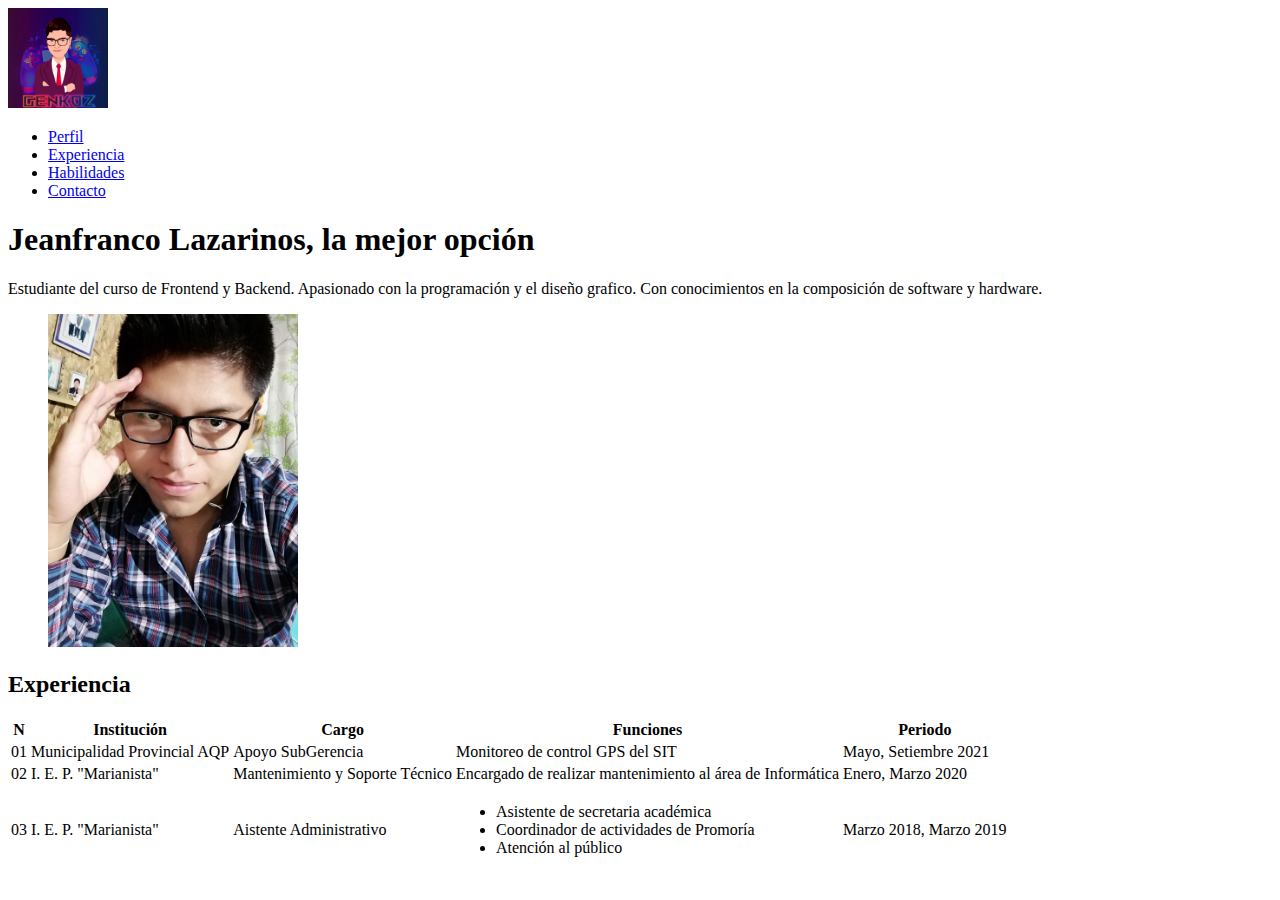
==== semana-1/pagina-personal/index.html @ abd568f0 "s2.6 Ingresando experiencias laborales" ====
<!DOCTYPE html>
<html lang="en">
<head>
    <meta charset="UTF-8">
    <meta http-equiv="X-UA-Compatible" content="IE=edge">
    <meta name="viewport" content="width=device-width, initial-scale=1.0">
    <title>Página personal</title>
</head>
<body>
    <header>
        <nav>
          <a href="#">
            <img src="./img/logo.jpg" alt="Logo Elliot Garamendi" width="100px" />
          </a>
          <ul>
            <li><a href="#">Perfil</a></li>
            <li><a href="#">Experiencia</a></li>
            <li><a href="#">Habilidades</a></li>
            <li><a href="#">Contacto</a></li>
          </ul>
        </nav>
      </header>

      <main>
          <article>
            <div>
            <h1>Jeanfranco Lazarinos, la mejor opción</h1>
                <p>Estudiante del curso de Frontend y Backend. Apasionado con la programación y el diseño grafico. Con conocimientos en la composición de software y hardware. </p>
            </div>
                <figure>
                    <img src="img/yo.jpg" alt="Elliot Garamendi" width="250px" />
                </figure>
          </article>

          <section>
            <h2>Experiencia</h2>
            <table>
              <thead>
                <tr>
                  <th>N</th>
                  <th>Institución</th>
                  <th>Cargo</th>
                  <th>Funciones</th>
                  <th>Periodo</th>
                </tr>
              </thead>

              <tbody>
                <tr>
                    <td>01</td>
                    <td>Municipalidad Provincial AQP</td>
                    <td>Apoyo SubGerencia</td>
                    <td>Monitoreo de  control GPS del SIT</td>
                    <td>Mayo, Setiembre 2021</td>
                </tr>
                <tr>
                    <td>02</td>
                    <td>I. E. P. "Marianista"</td>
                    <td>Mantenimiento y Soporte Técnico</td>
                    <td>Encargado de realizar mantenimiento al área de Informática</td>
                    <td>Enero, Marzo 2020</td>
                </tr>
                <tr>
                    <td>03</td>
                    <td>I. E. P. "Marianista"</td>
                    <td>Aistente Administrativo</td>
                    <td>
                        <ul>
                            <li>Asistente de secretaria académica</li>
                            <li>Coordinador de actividades de Promoría</li>
                            <li>Atención al público</li>
                        </ul>
                    </td>
                    <td>Marzo 2018, Marzo 2019</td>
                </tr>
              </tbody>
            </table>
      </main>
      
</body>
</html>
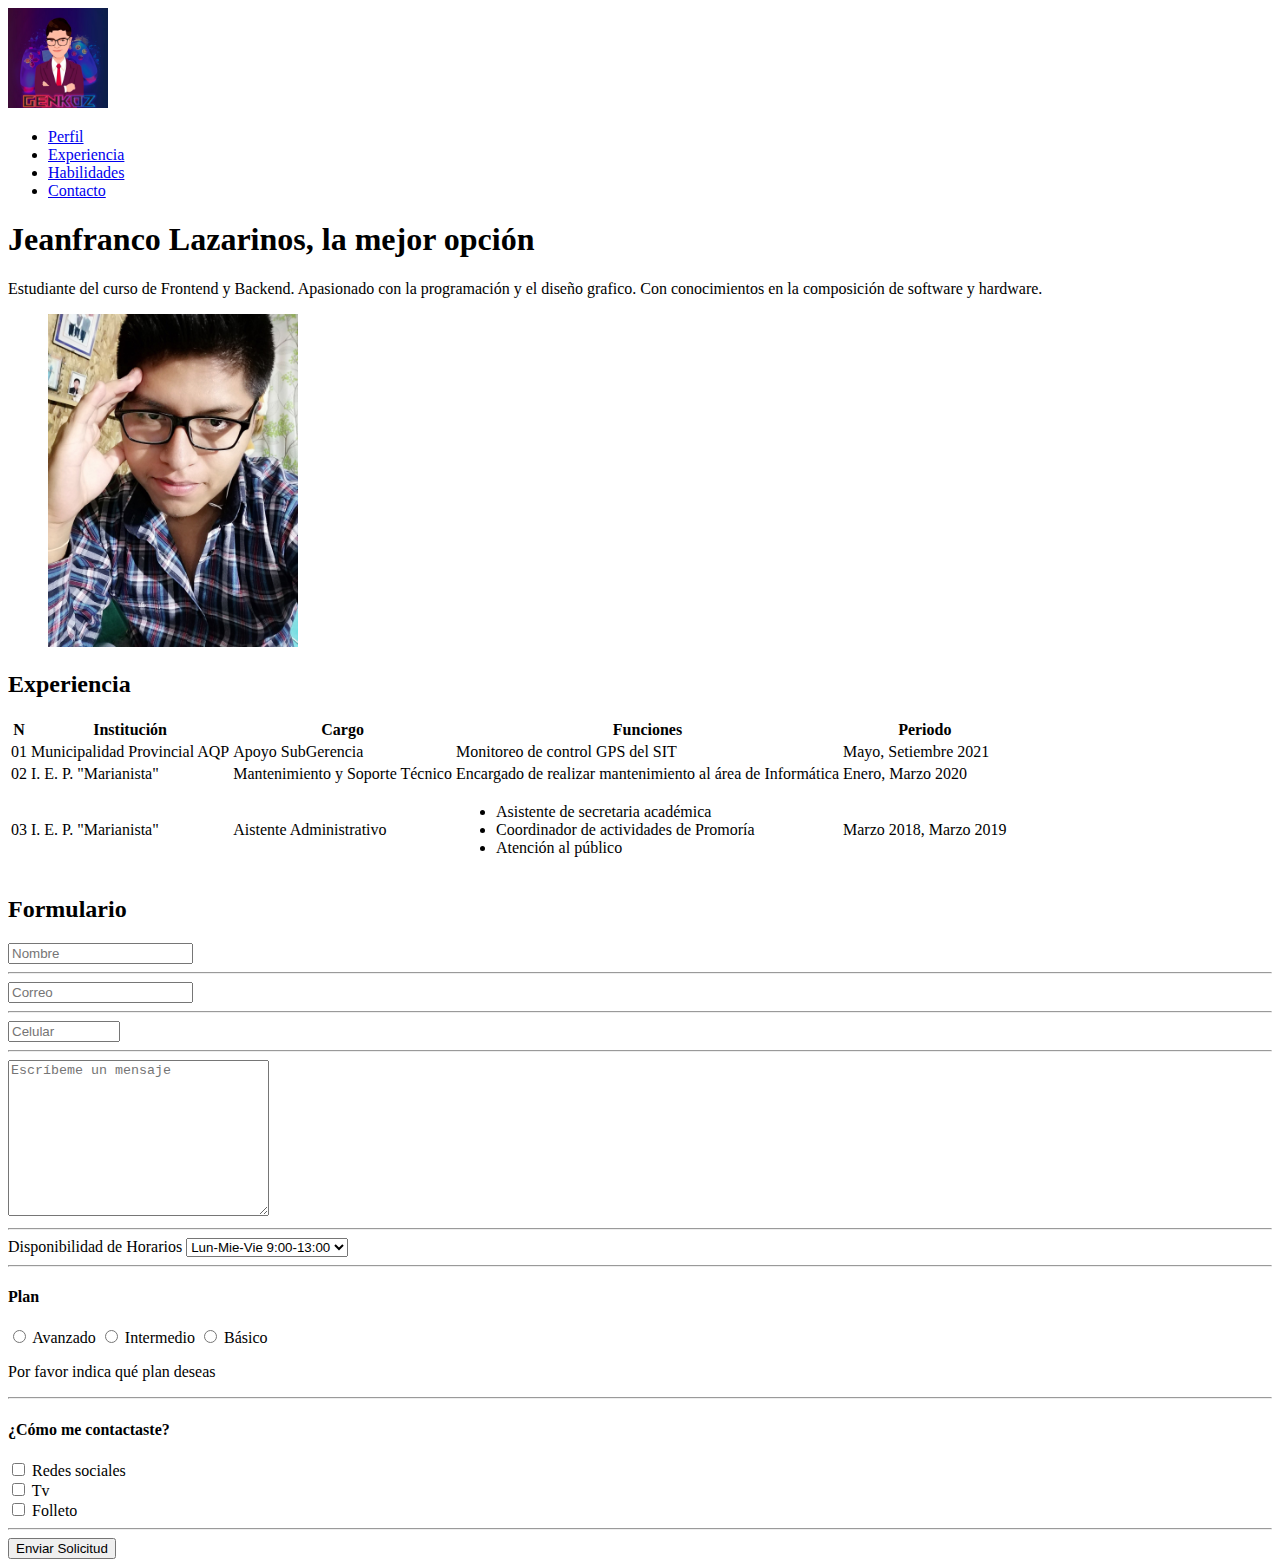
==== commit 57f78aca: "s2.8 Diseñando Formulario" ====
--- a/semana-1/pagina-personal/index.html
+++ b/semana-1/pagina-personal/index.html
@@ -34,47 +34,91 @@
 
           <section>
             <h2>Experiencia</h2>
-            <table>
-              <thead>
-                <tr>
-                  <th>N</th>
-                  <th>Institución</th>
-                  <th>Cargo</th>
-                  <th>Funciones</th>
-                  <th>Periodo</th>
-                </tr>
-              </thead>
+                <table>
+                    <thead>
+                    <tr>
+                      <th>N</th>
+                      <th>Institución</th>
+                      <th>Cargo</th>
+                      <th>Funciones</th>
+                      <th>Periodo</th>
+                    </tr>
+                    </thead>
 
-              <tbody>
-                <tr>
-                    <td>01</td>
-                    <td>Municipalidad Provincial AQP</td>
-                    <td>Apoyo SubGerencia</td>
-                    <td>Monitoreo de  control GPS del SIT</td>
-                    <td>Mayo, Setiembre 2021</td>
-                </tr>
-                <tr>
-                    <td>02</td>
-                    <td>I. E. P. "Marianista"</td>
-                    <td>Mantenimiento y Soporte Técnico</td>
-                    <td>Encargado de realizar mantenimiento al área de Informática</td>
-                    <td>Enero, Marzo 2020</td>
-                </tr>
-                <tr>
-                    <td>03</td>
-                    <td>I. E. P. "Marianista"</td>
-                    <td>Aistente Administrativo</td>
-                    <td>
-                        <ul>
-                            <li>Asistente de secretaria académica</li>
-                            <li>Coordinador de actividades de Promoría</li>
-                            <li>Atención al público</li>
-                        </ul>
-                    </td>
+                  <tbody>
+                    <tr>
+                        <td>01</td>
+                        <td>Municipalidad Provincial AQP</td>
+                        <td>Apoyo SubGerencia</td>
+                        <td>Monitoreo de  control GPS del SIT</td>
+                        <td>Mayo, Setiembre 2021</td>
+                    </tr>
+                    <tr>
+                        <td>02</td>
+                        <td>I. E. P. "Marianista"</td>
+                        <td>Mantenimiento y Soporte Técnico</td>
+                        <td>Encargado de realizar mantenimiento al área de Informática</td>
+                        <td>Enero, Marzo 2020</td>
+                    </tr>
+                     <tr>
+                        <td>03</td>
+                        <td>I. E. P. "Marianista"</td>
+                        <td>Aistente Administrativo</td>
+                        <td>
+                            <ul>
+                                <li>Asistente de secretaria académica</li>
+                                <li>Coordinador de actividades de Promoría</li>
+                                <li>Atención al público</li>
+                            </ul>
+                        </td>
                     <td>Marzo 2018, Marzo 2019</td>
-                </tr>
-              </tbody>
-            </table>
+                     </tr>
+                    </tbody>
+                </table>
+            </section>
+            <section>
+                <h2> Formulario </h2>
+                <form action="#">
+                    <input type="text" placeholder="Nombre" name="nombre" required />
+                    <hr />
+                    <input type="email" placeholder="Correo" name="email" required />
+                    <hr />
+                    <input type="number" id="celular" placeholder="Celular" name="celular" min="900000000" max="999999999"
+                      required />
+                    <hr />
+                    <textarea placeholder="Escríbeme un mensaje" name="mensaje" cols="30" rows="10" required></textarea>
+                    <hr />
+
+                    <label for="proyecto">Disponibilidad de Horarios</label>
+                    
+                    <select name="horarios" id="horarios" required>
+                      <option value="s-diurnos">Lun-Mie-Vie 9:00-13:00 </option>
+                      <option value="s-nocturno">Mar-Jue 17:00-22:00</option>
+                      <option value="fs-diurno">Sab-Dom 11:00-16:00</option>
+                    </select>
+                    <hr />
+
+                    <h4>Plan</h4>
+                    <input type="radio" name="plan" id="Avanzado" value="Avanzado" required />
+                    <label for="Avanzado">Avanzado</label>
+                    <input type="radio" name="plan" id="Intermedio" value="Intermedio" required />
+                    <label for="Intermedio">Intermedio</label>
+                    <input type="radio" name="plan" id="Basico" value="Basico" required />
+                    <label for="Basico">Básico</label>
+                    <p>Por favor indica qué plan deseas</p>
+
+                    <hr />
+                    <h4>¿Cómo me contactaste?</h4>
+                    <input type="checkbox" name="upgrade" id="Redes sociales" value="Redes sociales" />
+                    <label for="css">Redes sociales</label><br>
+                    <input type="checkbox" name="upgrade" id="Tv" value="Tv" />
+                    <label for="javascript">Tv</label><br>
+                    <input type="checkbox" name="upgrade" id="Folleto" value="Folleto" />
+                    <label for="html">Folleto</label>
+                    <hr />
+                    <button>Enviar Solicitud</button>  
+                </form>
+            </section>
       </main>
       
 </body>
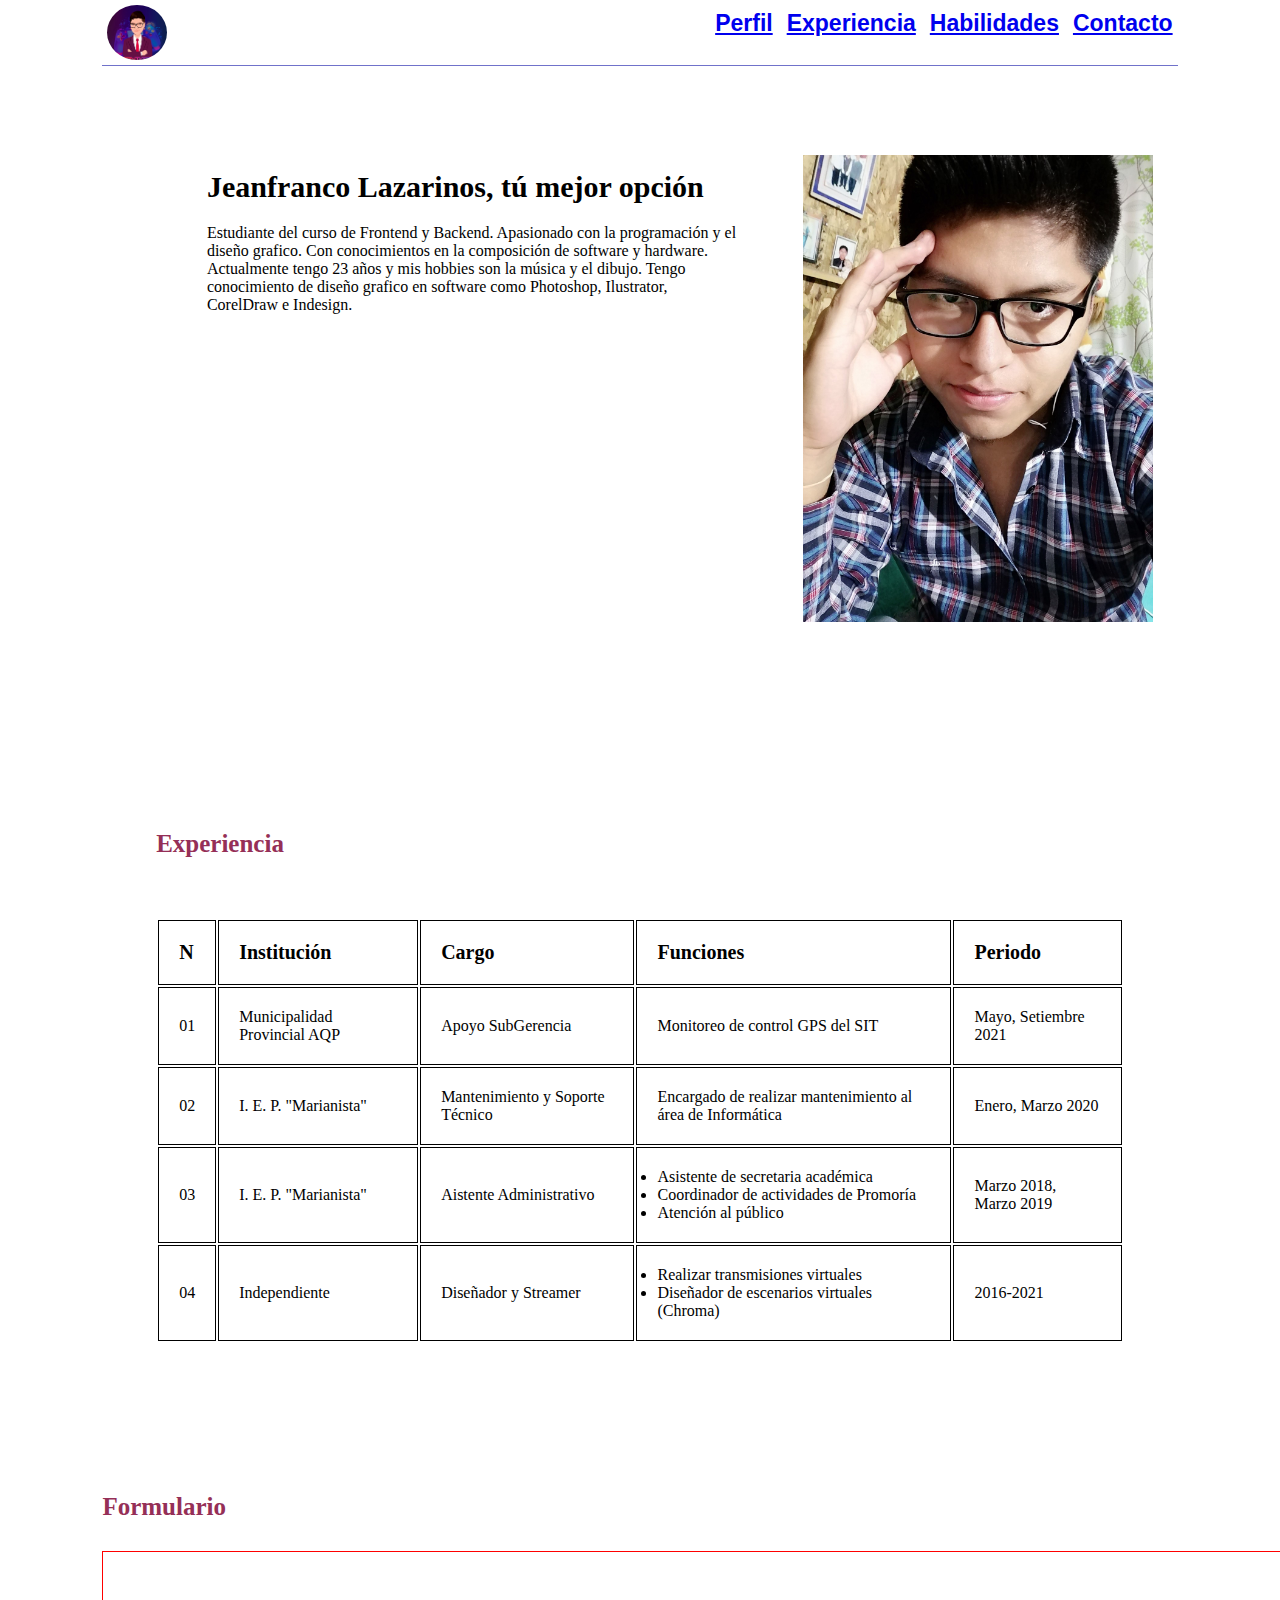
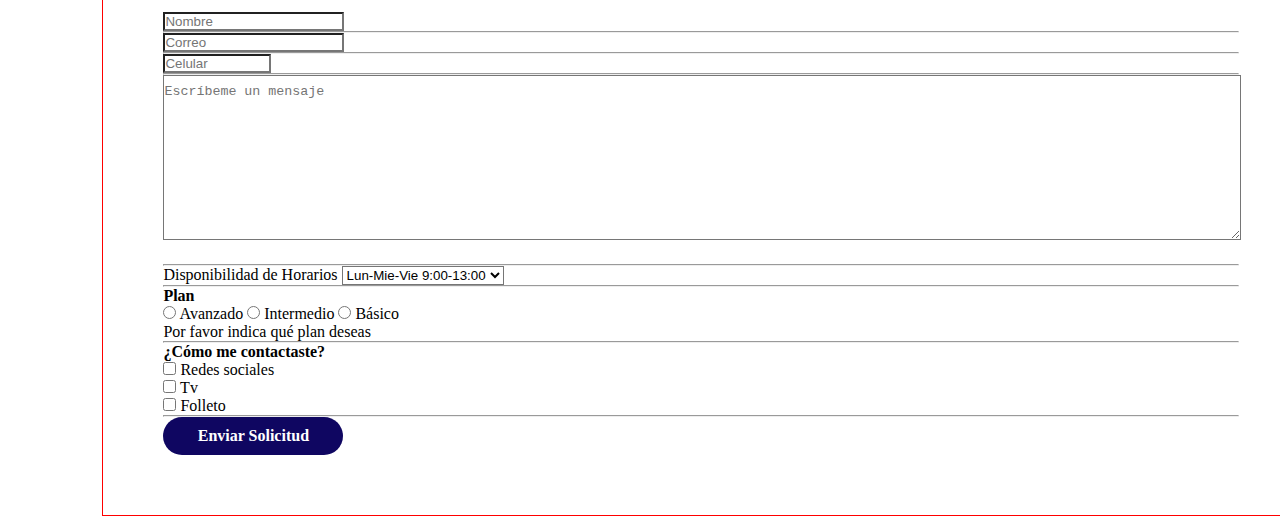
==== commit 1494619c: "2.10 Avances del css de mi pagina personal" ====
--- a/semana-1/pagina-personal/index.html
+++ b/semana-1/pagina-personal/index.html
@@ -5,34 +5,37 @@
     <meta http-equiv="X-UA-Compatible" content="IE=edge">
     <meta name="viewport" content="width=device-width, initial-scale=1.0">
     <title>Página personal</title>
+    <link rel="stylesheet" href="styles/main.css">
 </head>
 <body>
-    <header>
-        <nav>
-          <a href="#">
-            <img src="./img/logo.jpg" alt="Logo Elliot Garamendi" width="100px" />
-          </a>
-          <ul>
-            <li><a href="#">Perfil</a></li>
-            <li><a href="#">Experiencia</a></li>
+    <header id="menu-p">
+        <nav id="menu"> 
+            <a href="#">
+                <figure class="logo">
+                    <img src="./img/logo.jpg" alt="Logo Elliot Garamendi" width="60px" />
+                </figure>
+            </a>
+          <ul class="ulnav">
+            <li><a href="#MIPERFIL">Perfil</a></li>
+            <li><a href="#EXPERIENCIA">Experiencia</a></li>
             <li><a href="#">Habilidades</a></li>
-            <li><a href="#">Contacto</a></li>
+            <li><a href="#CONTACTO">Contacto</a></li>
           </ul>
         </nav>
       </header>
 
       <main>
-          <article>
-            <div>
-            <h1>Jeanfranco Lazarinos, la mejor opción</h1>
-                <p>Estudiante del curso de Frontend y Backend. Apasionado con la programación y el diseño grafico. Con conocimientos en la composición de software y hardware. </p>
+          <article class="art-p" id="MIPERFIL">
+            <div class="perfil">
+            <h1>Jeanfranco Lazarinos, tú mejor opción</h1>
+                <p>Estudiante del curso de Frontend y Backend. Apasionado con la programación y el diseño grafico. Con conocimientos en la composición de software y hardware. Actualmente tengo 23 años y mis hobbies son la música y el dibujo. Tengo conocimiento de diseño grafico en software como Photoshop, Ilustrator, CorelDraw e Indesign. </p>
             </div>
-                <figure>
-                    <img src="img/yo.jpg" alt="Elliot Garamendi" width="250px" />
+                <figure class="img-perfil">
+                    <img src="img/yo.jpg" alt="JeanfrancoLA" width="350px" />
                 </figure>
           </article>
 
-          <section>
+          <section class="stabla" id="EXPERIENCIA">
             <h2>Experiencia</h2>
                 <table>
                     <thead>
@@ -73,53 +76,67 @@
                         </td>
                     <td>Marzo 2018, Marzo 2019</td>
                      </tr>
+                     <tr>
+                         <td>04</td>
+                         <td>Independiente</td>
+                         <td>Diseñador y Streamer</td>
+                         <td>
+                             <ul>
+                             <li>Realizar transmisiones virtuales</li>
+                             <li>Diseñador de escenarios virtuales (Chroma)</li>   
+                            </ul>
+                        </td>
+                         <td>2016-2021</td>
+                     </tr>
                     </tbody>
                 </table>
             </section>
-            <section>
+            <section class="sformulario" id="CONTACTO">
                 <h2> Formulario </h2>
-                <form action="#">
-                    <input type="text" placeholder="Nombre" name="nombre" required />
-                    <hr />
-                    <input type="email" placeholder="Correo" name="email" required />
-                    <hr />
-                    <input type="number" id="celular" placeholder="Celular" name="celular" min="900000000" max="999999999"
-                      required />
-                    <hr />
-                    <textarea placeholder="Escríbeme un mensaje" name="mensaje" cols="30" rows="10" required></textarea>
-                    <hr />
 
-                    <label for="proyecto">Disponibilidad de Horarios</label>
+                
+                    <form action="#" class="form-contact">
+                        <div class="u_info">
+                        <input type="text" placeholder="Nombre" name="nombre" required />
+                        <hr />
+                        <input type="email" placeholder="Correo" name="email" required />
+                        <hr />
+                        <input type="number" id="celular" placeholder="Celular" name="celular" min="900000000" max="999999999"
+                          required />
+                        <hr />
+                        <textarea placeholder="Escríbeme un mensaje" name="mensaje" cols="30" rows="10" required></textarea>
+                        <hr />
+                        <label for="proyecto">Disponibilidad de Horarios</label>
                     
-                    <select name="horarios" id="horarios" required>
-                      <option value="s-diurnos">Lun-Mie-Vie 9:00-13:00 </option>
-                      <option value="s-nocturno">Mar-Jue 17:00-22:00</option>
-                      <option value="fs-diurno">Sab-Dom 11:00-16:00</option>
-                    </select>
-                    <hr />
-
-                    <h4>Plan</h4>
-                    <input type="radio" name="plan" id="Avanzado" value="Avanzado" required />
-                    <label for="Avanzado">Avanzado</label>
-                    <input type="radio" name="plan" id="Intermedio" value="Intermedio" required />
-                    <label for="Intermedio">Intermedio</label>
-                    <input type="radio" name="plan" id="Basico" value="Basico" required />
-                    <label for="Basico">Básico</label>
-                    <p>Por favor indica qué plan deseas</p>
-
-                    <hr />
-                    <h4>¿Cómo me contactaste?</h4>
-                    <input type="checkbox" name="upgrade" id="Redes sociales" value="Redes sociales" />
-                    <label for="css">Redes sociales</label><br>
-                    <input type="checkbox" name="upgrade" id="Tv" value="Tv" />
-                    <label for="javascript">Tv</label><br>
-                    <input type="checkbox" name="upgrade" id="Folleto" value="Folleto" />
-                    <label for="html">Folleto</label>
-                    <hr />
-                    <button>Enviar Solicitud</button>  
-                </form>
+                        <select name="horarios" id="horarios" required>
+                          <option value="s-diurnos">Lun-Mie-Vie 9:00-13:00 </option>
+                          <option value="s-nocturno">Mar-Jue 17:00-22:00</option>
+                          <option value="fs-diurno">Sab-Dom 11:00-16:00</option>
+                        </select>
+                        <hr />
+                        <h4>Plan</h4>
+                        <input type="radio" name="plan" id="Avanzado" value="Avanzado" required />
+                        <label for="Avanzado">Avanzado</label>
+                        <input type="radio" name="plan" id="Intermedio" value="Intermedio" required />
+                        <label for="Intermedio">Intermedio</label>
+                        <input type="radio" name="plan" id="Basico" value="Basico" required />
+                        <label for="Basico">Básico</label>
+                        <p>Por favor indica qué plan deseas</p>
+                        <hr />
+                        <h4>¿Cómo me contactaste?</h4>
+                        <input type="checkbox" name="upgrade" id="Redes sociales" value="Redes sociales" />
+                        <label for="css">Redes sociales</label><br>
+                        <input type="checkbox" name="upgrade" id="Tv" value="Tv" />
+                        <label for="javascript">Tv</label><br>
+                        <input type="checkbox" name="upgrade" id="Folleto" value="Folleto" />
+                        <label for="html">Folleto</label>
+                        <hr />
+                        <button>Enviar Solicitud</button>
+                    </div>
+                    </form>
+                </div>
             </section>
       </main>
-      
+   
 </body>
 </html>--- a/semana-1/pagina-personal/styles/main.css
+++ b/semana-1/pagina-personal/styles/main.css
@@ -0,0 +1,129 @@
+*{
+    margin: 0px;
+    padding: 0px;
+    background-color: rgba(255, 255, 255, 0.363);
+}
+
+body{
+    padding-left: 8%;
+    padding-right: 8%;
+}
+
+
+#menu{    
+    display: flex;
+    padding: 5px;
+    border-bottom: 1px solid rgba(0, 3, 160, 0.562);
+    width: 100%;
+
+}
+.logo{
+    border-radius: 50%;
+    width: 55px;
+    height: 55px;
+    overflow: hidden;
+    padding-right: 5px;
+}
+
+#menu li{
+    display: inline-block;
+    list-style: none;
+    padding: 5px;
+    font: bold 14px verdana, sans-serif;
+    color: white;
+    font-size: 23px;
+}
+.ulnav{
+    position: absolute;
+    right: 0;
+}
+#menu-p{
+      display:flex;
+      justify-content: center;
+      position: sticky;
+      top: 0px;
+      background-color: white;
+      z-index: 20;
+}
+.art-p{
+    height: 50vh;
+    display: flex;
+    justify-content: center;
+    padding-top: 4rem;
+  
+}
+.perfil{
+  justify-content: center;
+  padding: 2.5rem;
+  margin-left: 6%;
+}
+h1{
+    padding-bottom: 20px;
+    font-size: 30px;
+}
+.img-perfil{
+    padding: 25px;
+}
+
+.stabla{
+    width: 90%;
+    margin: 150px auto;
+    padding-top: 100px;
+}
+
+table{
+    width: 100%;
+    border-collapse: separate;
+    text-align: left;
+    background-color: white;
+    padding-top: 30px;
+
+}
+th, td {
+    padding: 20px;
+    border: 0.5px solid black; 
+}
+ thead{
+     border-bottom: solid 5px red;
+    font-size: 20px;
+ }
+
+
+
+
+form.form-contact{
+    width: 100%;
+    padding: 60px 60px;
+    border: 1px solid red;
+}
+
+ h2{
+    font-size: 25px;
+	font-weight: 600;
+	color: #952F57;
+	margin-bottom: 30px;
+ }
+
+ form.form-contact .divform{
+    display: flex;
+    flex-direction: column;
+ }
+
+form.form-contact textarea{
+    width: 100%;
+    padding: 8px 0px 5px;
+    margin-bottom: 20px;
+}
+button{
+    width: 180px;
+	background: #0f0661 ;
+	padding: 10px;
+	border: none;
+	border-radius: 25px;
+    align-self: flex-end;
+    color: #fff;
+	font-family: 'Open sans';
+	font-size: 16px;
+	font-weight: 600;
+	cursor: pointer;
+}
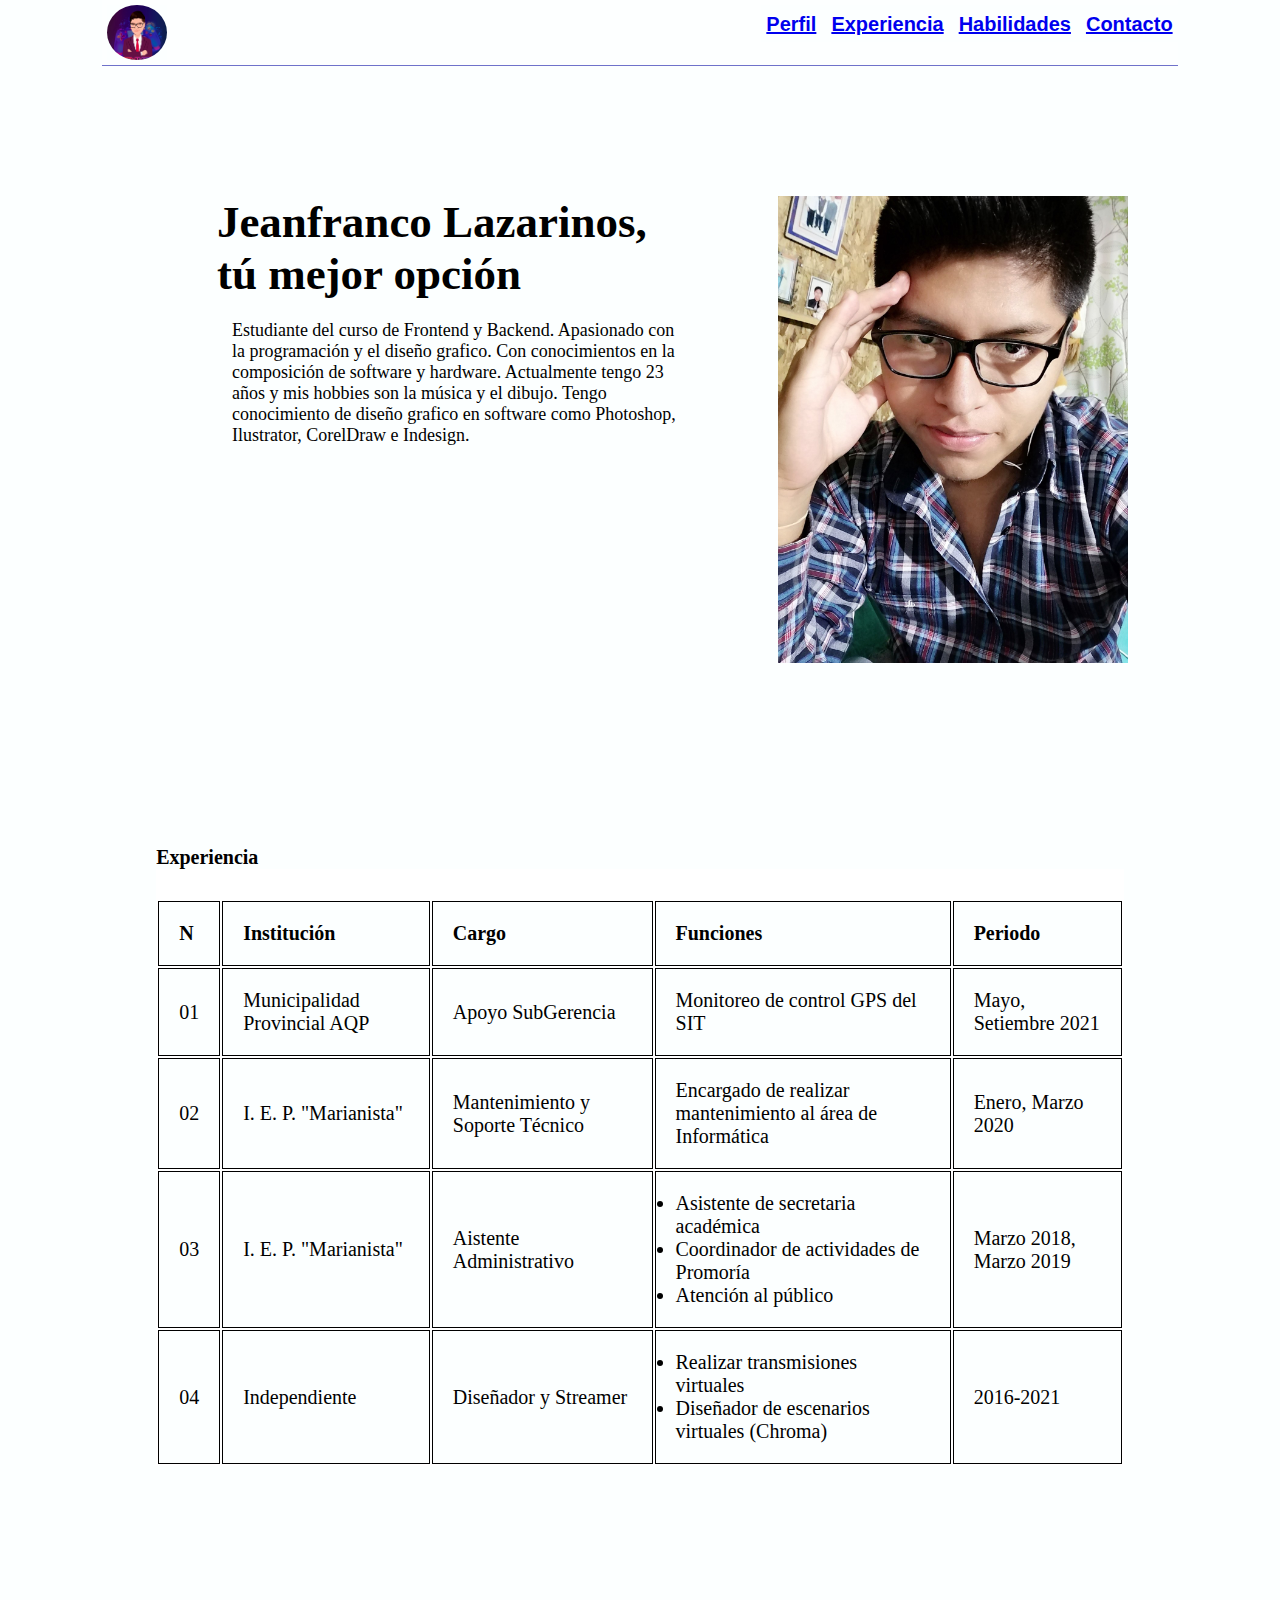
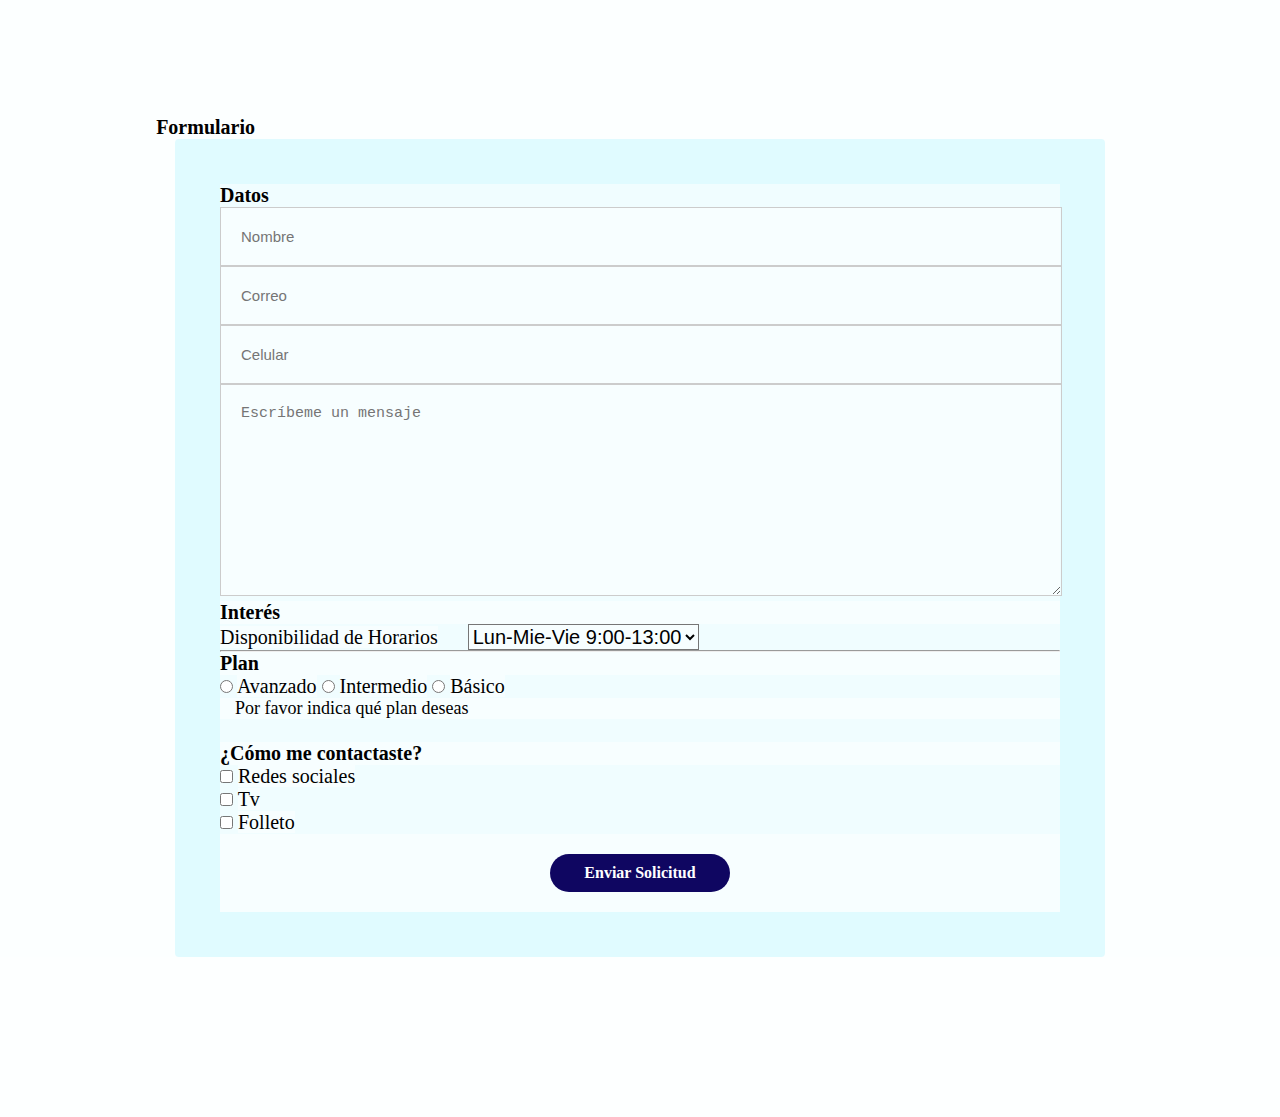
==== commit 6224e856: "s2.11 cambios finales de pag web" ====
--- a/semana-1/pagina-personal/index.html
+++ b/semana-1/pagina-personal/index.html
@@ -28,7 +28,7 @@
           <article class="art-p" id="MIPERFIL">
             <div class="perfil">
             <h1>Jeanfranco Lazarinos, tú mejor opción</h1>
-                <p>Estudiante del curso de Frontend y Backend. Apasionado con la programación y el diseño grafico. Con conocimientos en la composición de software y hardware. Actualmente tengo 23 años y mis hobbies son la música y el dibujo. Tengo conocimiento de diseño grafico en software como Photoshop, Ilustrator, CorelDraw e Indesign. </p>
+                <p class="pdescrip">Estudiante del curso de Frontend y Backend. Apasionado con la programación y el diseño grafico. Con conocimientos en la composición de software y hardware. Actualmente tengo 23 años y mis hobbies son la música y el dibujo. Tengo conocimiento de diseño grafico en software como Photoshop, Ilustrator, CorelDraw e Indesign. </p>
             </div>
                 <figure class="img-perfil">
                     <img src="img/yo.jpg" alt="JeanfrancoLA" width="350px" />
@@ -96,18 +96,20 @@
 
                 
                     <form action="#" class="form-contact">
+                        <h3>Datos</h3>
                         <div class="u_info">
-                        <input type="text" placeholder="Nombre" name="nombre" required />
-                        <hr />
-                        <input type="email" placeholder="Correo" name="email" required />
-                        <hr />
-                        <input type="number" id="celular" placeholder="Celular" name="celular" min="900000000" max="999999999"
+                        <input class="inp" type="text" placeholder="Nombre" name="nombre" required />
+                        <br />
+                        <input class="inp" type="email" placeholder="Correo" name="email" required />
+                        <br />
+                        <input class="inp" type="number" id="celular" placeholder="Celular" name="celular" min="900000000" max="999999999"
                           required />
-                        <hr />
-                        <textarea placeholder="Escríbeme un mensaje" name="mensaje" cols="30" rows="10" required></textarea>
-                        <hr />
+                        <br />
+                        <textarea class="inp" placeholder="Escríbeme un mensaje" name="mensaje" cols="30" rows="10" required></textarea>
+                        <br />
+                        <h3>Interés</h3>
                         <label for="proyecto">Disponibilidad de Horarios</label>
-                    
+                        &emsp;
                         <select name="horarios" id="horarios" required>
                           <option value="s-diurnos">Lun-Mie-Vie 9:00-13:00 </option>
                           <option value="s-nocturno">Mar-Jue 17:00-22:00</option>
@@ -122,7 +124,7 @@
                         <input type="radio" name="plan" id="Basico" value="Basico" required />
                         <label for="Basico">Básico</label>
                         <p>Por favor indica qué plan deseas</p>
-                        <hr />
+                        <br />
                         <h4>¿Cómo me contactaste?</h4>
                         <input type="checkbox" name="upgrade" id="Redes sociales" value="Redes sociales" />
                         <label for="css">Redes sociales</label><br>
@@ -130,8 +132,10 @@
                         <label for="javascript">Tv</label><br>
                         <input type="checkbox" name="upgrade" id="Folleto" value="Folleto" />
                         <label for="html">Folleto</label>
-                        <hr />
+                        <br />
+                        <div class="btn">
                         <button>Enviar Solicitud</button>
+                        </div>
                     </div>
                     </form>
                 </div>
--- a/semana-1/pagina-personal/styles/main.css
+++ b/semana-1/pagina-personal/styles/main.css
@@ -1,7 +1,8 @@
 *{
     margin: 0px;
     padding: 0px;
-    background-color: rgba(255, 255, 255, 0.363);
+    background-color: rgba(251, 255, 255, 0.575);
+    font-size: 20px;
 }
 
 body{
@@ -59,10 +60,14 @@
 }
 h1{
     padding-bottom: 20px;
-    font-size: 30px;
+    font-size: 45px;
+}
+p{
+    padding-left: 15px;
+    font-size: 18px;
 }
 .img-perfil{
-    padding: 25px;
+    padding: 50px;
 }
 
 .stabla{
@@ -88,31 +93,29 @@
     font-size: 20px;
  }
 
+ .sformulario{
+    width: 90%;
+    margin: 150px auto;
+    padding-top: 100px;
+ }
 
-
-
-form.form-contact{
-    width: 100%;
-    padding: 60px 60px;
-    border: 1px solid red;
+ form{
+    background-color: rgba(188, 245, 255, 0.432);
+    margin: 0 auto;
+    width: 42rem;
+    padding: 45px;
+    border-radius: 4px;    
 }
 
- h2{
-    font-size: 25px;
-	font-weight: 600;
-	color: #952F57;
-	margin-bottom: 30px;
- }
-
- form.form-contact .divform{
-    display: flex;
-    flex-direction: column;
- }
-
-form.form-contact textarea{
-    width: 100%;
-    padding: 8px 0px 5px;
-    margin-bottom: 20px;
+.inp{
+    outline: none;
+    border: solid 1px #ccc;
+    padding: 20px;
+    font-size: 15px;
+    width: 40rem;
+}
+input:focus, textarea:focus{
+    border-color: rgb(5, 63, 189);
 }
 button{
     width: 180px;
@@ -120,10 +123,14 @@
 	padding: 10px;
 	border: none;
 	border-radius: 25px;
-    align-self: flex-end;
     color: #fff;
 	font-family: 'Open sans';
 	font-size: 16px;
 	font-weight: 600;
 	cursor: pointer;
 }
+.btn{
+    padding: 20px;
+    text-align: center;
+}
+ 
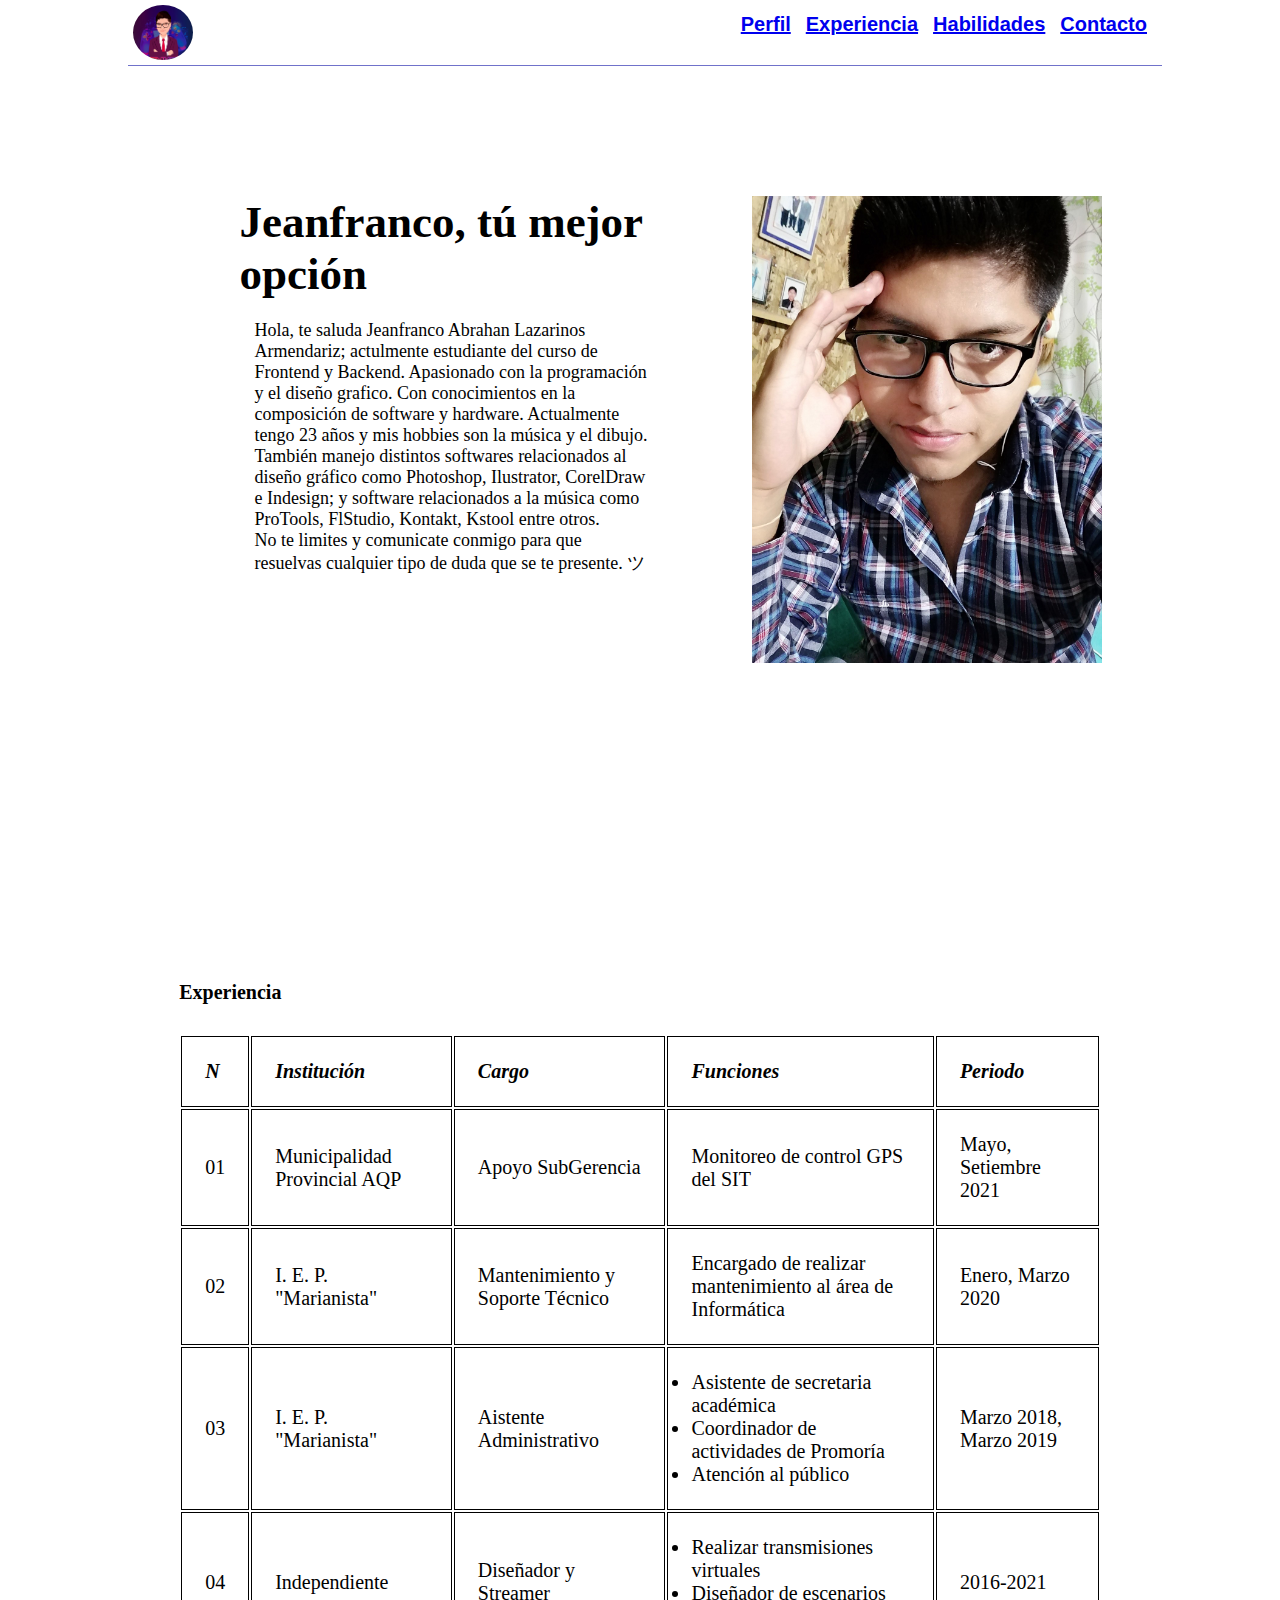
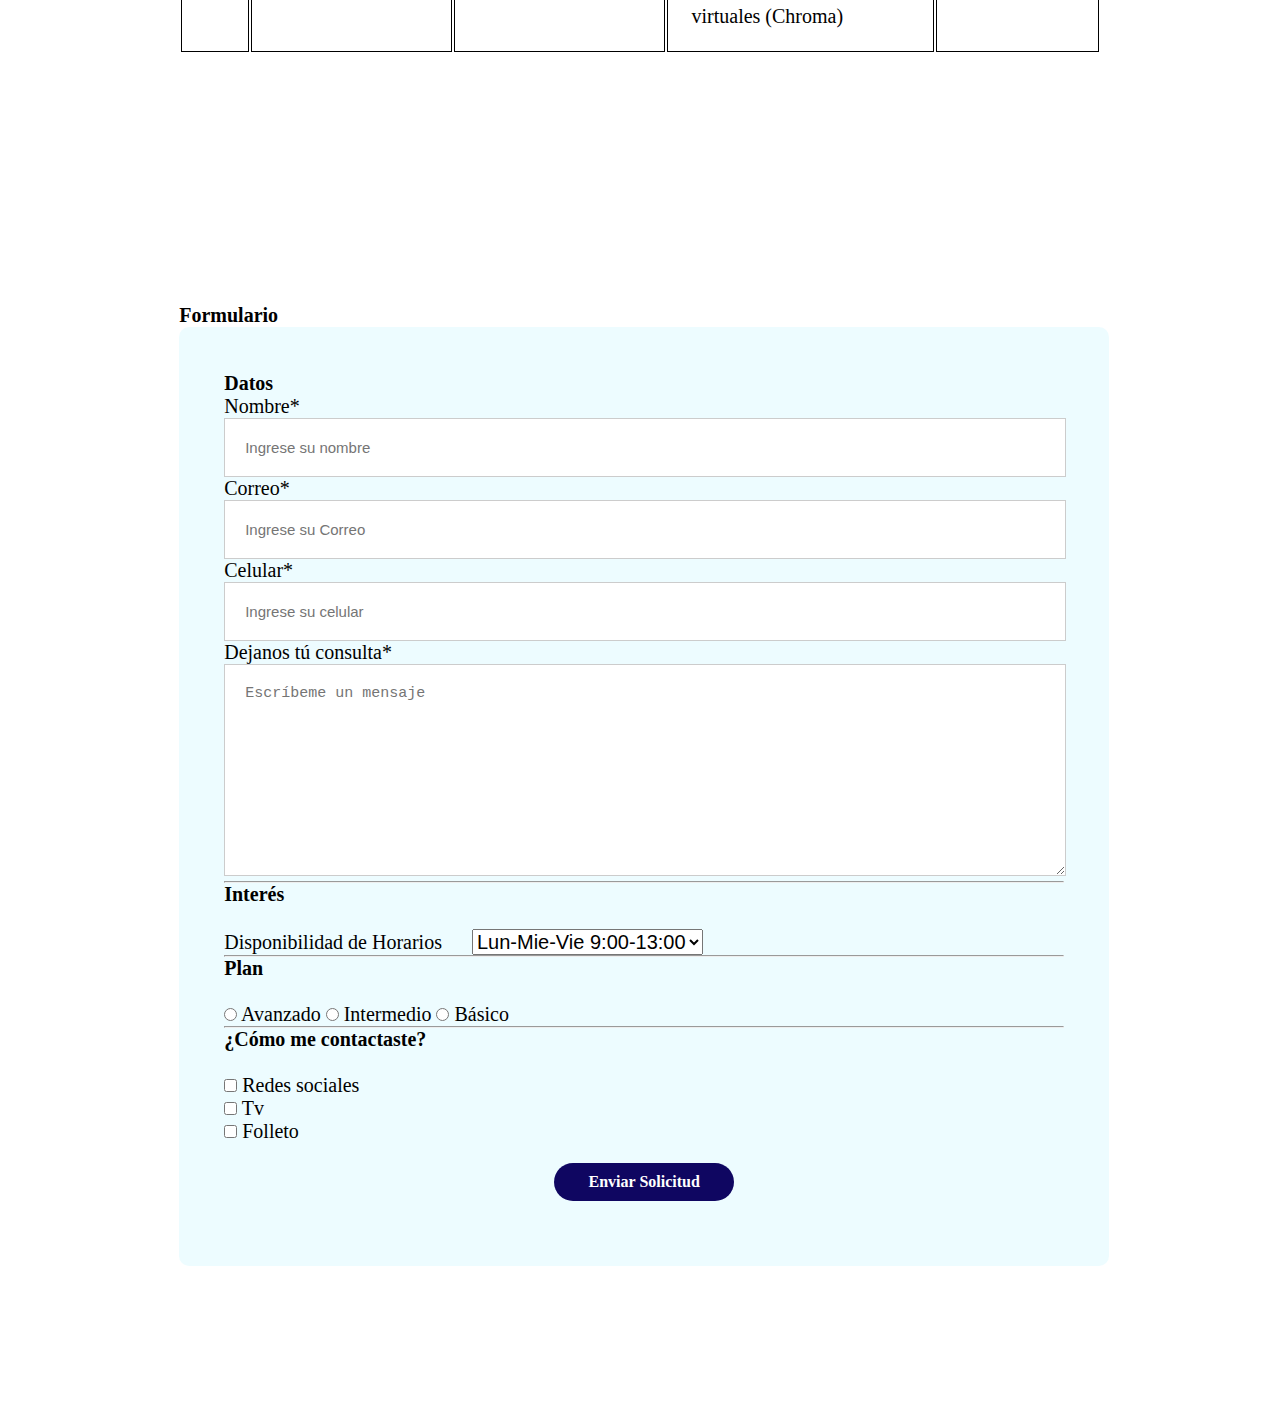
==== commit 851bf6ce: "Ultimo commit no quiero malograrlo" ====
--- a/semana-1/pagina-personal/index.html
+++ b/semana-1/pagina-personal/index.html
@@ -27,8 +27,9 @@
       <main>
           <article class="art-p" id="MIPERFIL">
             <div class="perfil">
-            <h1>Jeanfranco Lazarinos, tú mejor opción</h1>
-                <p class="pdescrip">Estudiante del curso de Frontend y Backend. Apasionado con la programación y el diseño grafico. Con conocimientos en la composición de software y hardware. Actualmente tengo 23 años y mis hobbies son la música y el dibujo. Tengo conocimiento de diseño grafico en software como Photoshop, Ilustrator, CorelDraw e Indesign. </p>
+            <h1>Jeanfranco, tú mejor opción</h1>
+                <p class="pdescrip">Hola, te saluda Jeanfranco Abrahan Lazarinos Armendariz; actulmente estudiante del curso de Frontend y Backend. Apasionado con la programación y el diseño grafico. Con conocimientos en la composición de software y hardware. Actualmente tengo 23 años y mis hobbies son la música y el dibujo. También manejo distintos softwares relacionados al diseño gráfico como Photoshop, Ilustrator, CorelDraw e Indesign; y software relacionados a la música como ProTools, FlStudio, Kontakt, Kstool entre otros. <br> 
+                No te limites y comunicate conmigo para que resuelvas cualquier tipo de duda que se te presente. ツ </p>
             </div>
                 <figure class="img-perfil">
                     <img src="img/yo.jpg" alt="JeanfrancoLA" width="350px" />
@@ -96,19 +97,30 @@
 
                 
                     <form action="#" class="form-contact">
-                        <h3>Datos</h3>
+                       
+                        <h4>Datos</h4>
+
                         <div class="u_info">
-                        <input class="inp" type="text" placeholder="Nombre" name="nombre" required />
-                        <br />
-                        <input class="inp" type="email" placeholder="Correo" name="email" required />
-                        <br />
-                        <input class="inp" type="number" id="celular" placeholder="Celular" name="celular" min="900000000" max="999999999"
-                          required />
-                        <br />
-                        <textarea class="inp" placeholder="Escríbeme un mensaje" name="mensaje" cols="30" rows="10" required></textarea>
-                        <br />
-                        <h3>Interés</h3>
-                        <label for="proyecto">Disponibilidad de Horarios</label>
+
+                            <label for="name">Nombre*</label><br/>
+                            <input class="inp" type="text" placeholder="Ingrese su nombre" id="name" name="nombre" required />
+                        
+                        
+                            <label for="email">Correo*</label><br/>
+                            <input class="inp" type="email" id="email" placeholder="Ingrese su Correo" name="email" required />
+                        
+                            <label for="phone">Celular*</label><br/>
+                            <input class="inp" type="number" id="phone" placeholder="Ingrese su celular" name="celular" min="900000000" max="999999999"
+                            required/>
+                        
+                            <label for="message">Dejanos tú consulta*</label><br/>
+                            <textarea class="inp" id="message" placeholder="Escríbeme un mensaje" name="mensaje" cols="30" rows="10" required></textarea>
+                            <hr/>
+                        
+
+                        <h4>Interés</h4>
+                        <br>
+                        <label for="horarios">Disponibilidad de Horarios</label>
                         &emsp;
                         <select name="horarios" id="horarios" required>
                           <option value="s-diurnos">Lun-Mie-Vie 9:00-13:00 </option>
@@ -116,16 +128,16 @@
                           <option value="fs-diurno">Sab-Dom 11:00-16:00</option>
                         </select>
                         <hr />
-                        <h4>Plan</h4>
+
+                        <h4>Plan</h4><br/>
                         <input type="radio" name="plan" id="Avanzado" value="Avanzado" required />
                         <label for="Avanzado">Avanzado</label>
                         <input type="radio" name="plan" id="Intermedio" value="Intermedio" required />
                         <label for="Intermedio">Intermedio</label>
                         <input type="radio" name="plan" id="Basico" value="Basico" required />
                         <label for="Basico">Básico</label>
-                        <p>Por favor indica qué plan deseas</p>
-                        <br />
-                        <h4>¿Cómo me contactaste?</h4>
+                        <hr />
+                        <h4>¿Cómo me contactaste?</h4><br/>
                         <input type="checkbox" name="upgrade" id="Redes sociales" value="Redes sociales" />
                         <label for="css">Redes sociales</label><br>
                         <input type="checkbox" name="upgrade" id="Tv" value="Tv" />
@@ -137,8 +149,7 @@
                         <button>Enviar Solicitud</button>
                         </div>
                     </div>
-                    </form>
-                </div>
+                </form>
             </section>
       </main>
    
--- a/semana-1/pagina-personal/styles/main.css
+++ b/semana-1/pagina-personal/styles/main.css
@@ -1,13 +1,12 @@
 *{
     margin: 0px;
     padding: 0px;
-    background-color: rgba(251, 255, 255, 0.575);
     font-size: 20px;
 }
 
 body{
-    padding-left: 8%;
-    padding-right: 8%;
+    padding-left: 10%;
+    padding-right: 10%;
 }
 
 
@@ -16,7 +15,7 @@
     padding: 5px;
     border-bottom: 1px solid rgba(0, 3, 160, 0.562);
     width: 100%;
-
+    background-color: white;
 }
 .logo{
     border-radius: 50%;
@@ -28,30 +27,22 @@
 
 #menu li{
     display: inline-block;
-    list-style: none;
     padding: 5px;
     font: bold 14px verdana, sans-serif;
-    color: white;
     font-size: 23px;
 }
 .ulnav{
     position: absolute;
     right: 0;
 }
-#menu-p{
-      display:flex;
-      justify-content: center;
+#menu-p{     
       position: sticky;
-      top: 0px;
-      background-color: white;
-      z-index: 20;
+      top: 0px;   
 }
 .art-p{
-    height: 50vh;
+    height: 65vh;
     display: flex;
-    justify-content: center;
     padding-top: 4rem;
-  
 }
 .perfil{
   justify-content: center;
@@ -82,29 +73,28 @@
     text-align: left;
     background-color: white;
     padding-top: 30px;
-
 }
 th, td {
-    padding: 20px;
+    padding: 23px;
     border: 0.5px solid black; 
 }
- thead{
-     border-bottom: solid 5px red;
+thead{
     font-size: 20px;
+    font-style: oblique;
  }
 
- .sformulario{
+.sformulario{
     width: 90%;
     margin: 150px auto;
     padding-top: 100px;
  }
 
  form{
-    background-color: rgba(188, 245, 255, 0.432);
+    background-color: rgba(213, 249, 255, 0.432);
     margin: 0 auto;
     width: 42rem;
     padding: 45px;
-    border-radius: 4px;    
+    border-radius: 10px;    
 }
 
 .inp{
